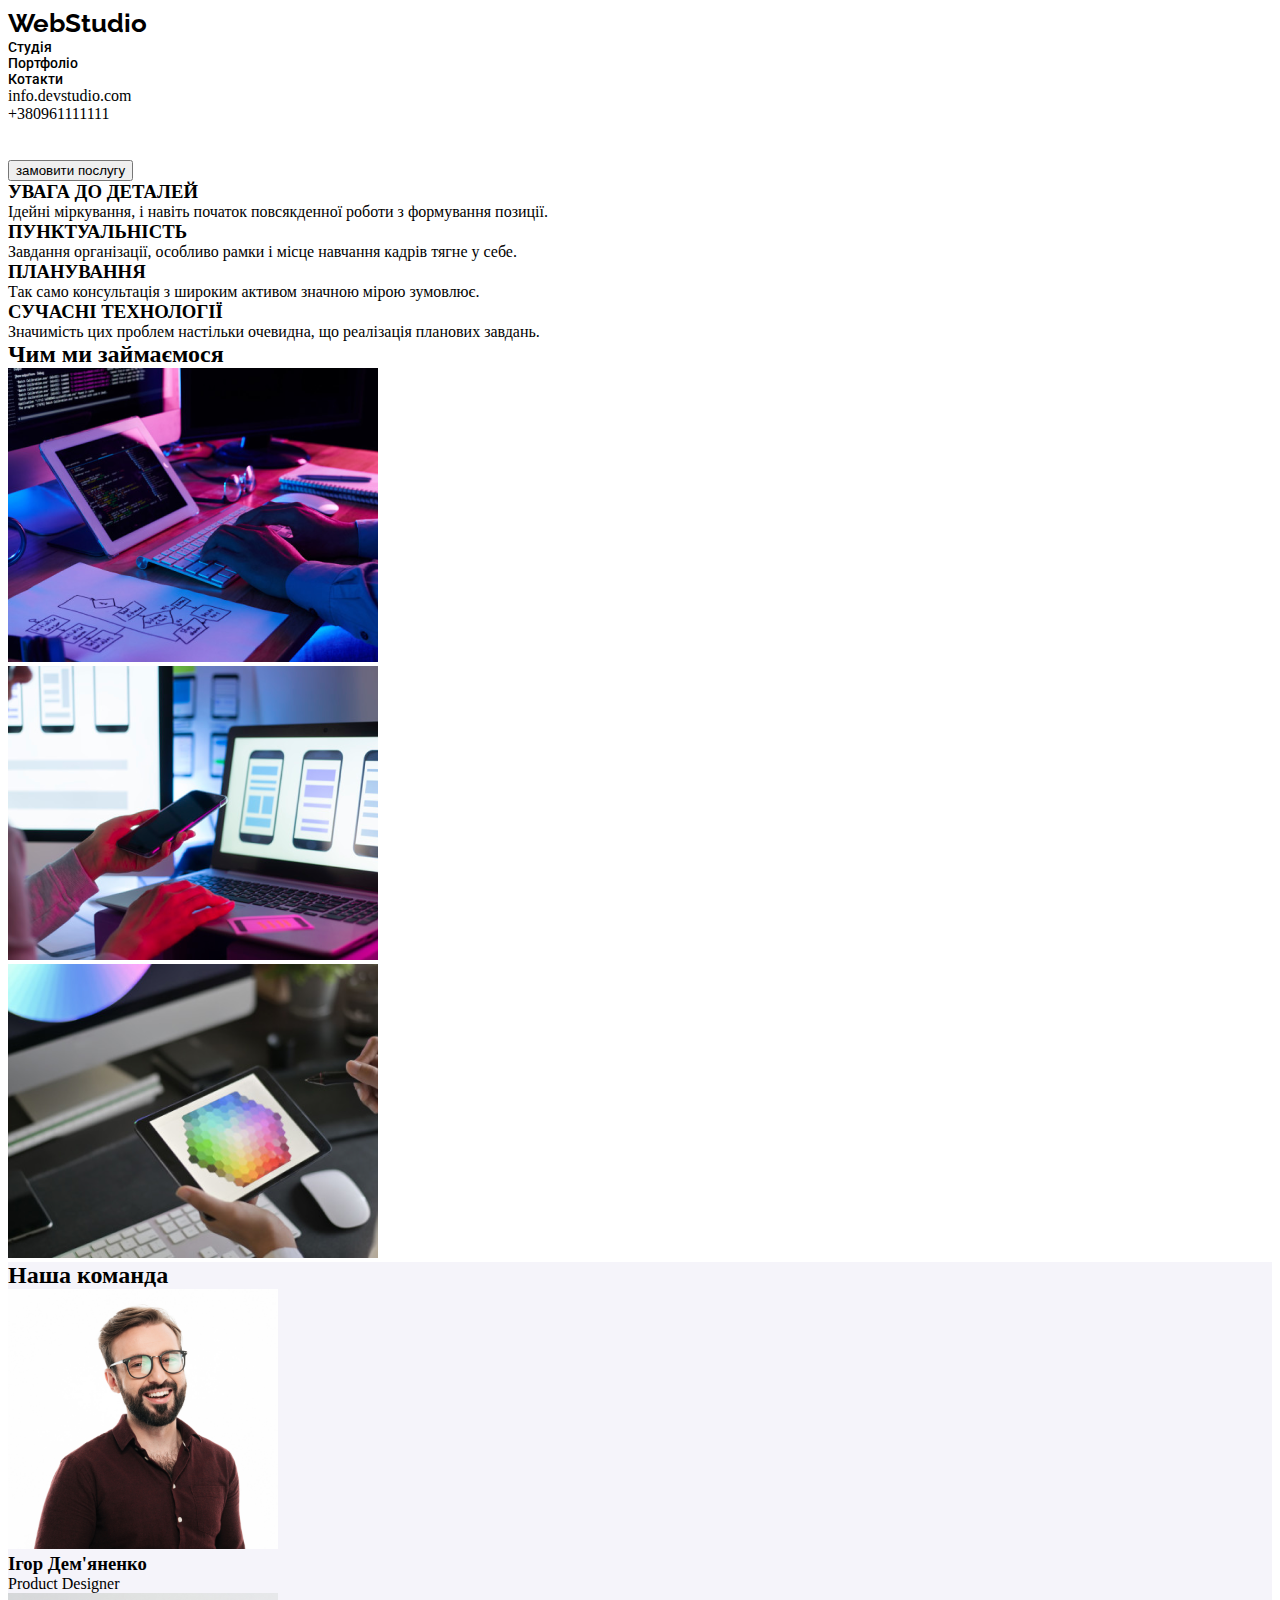
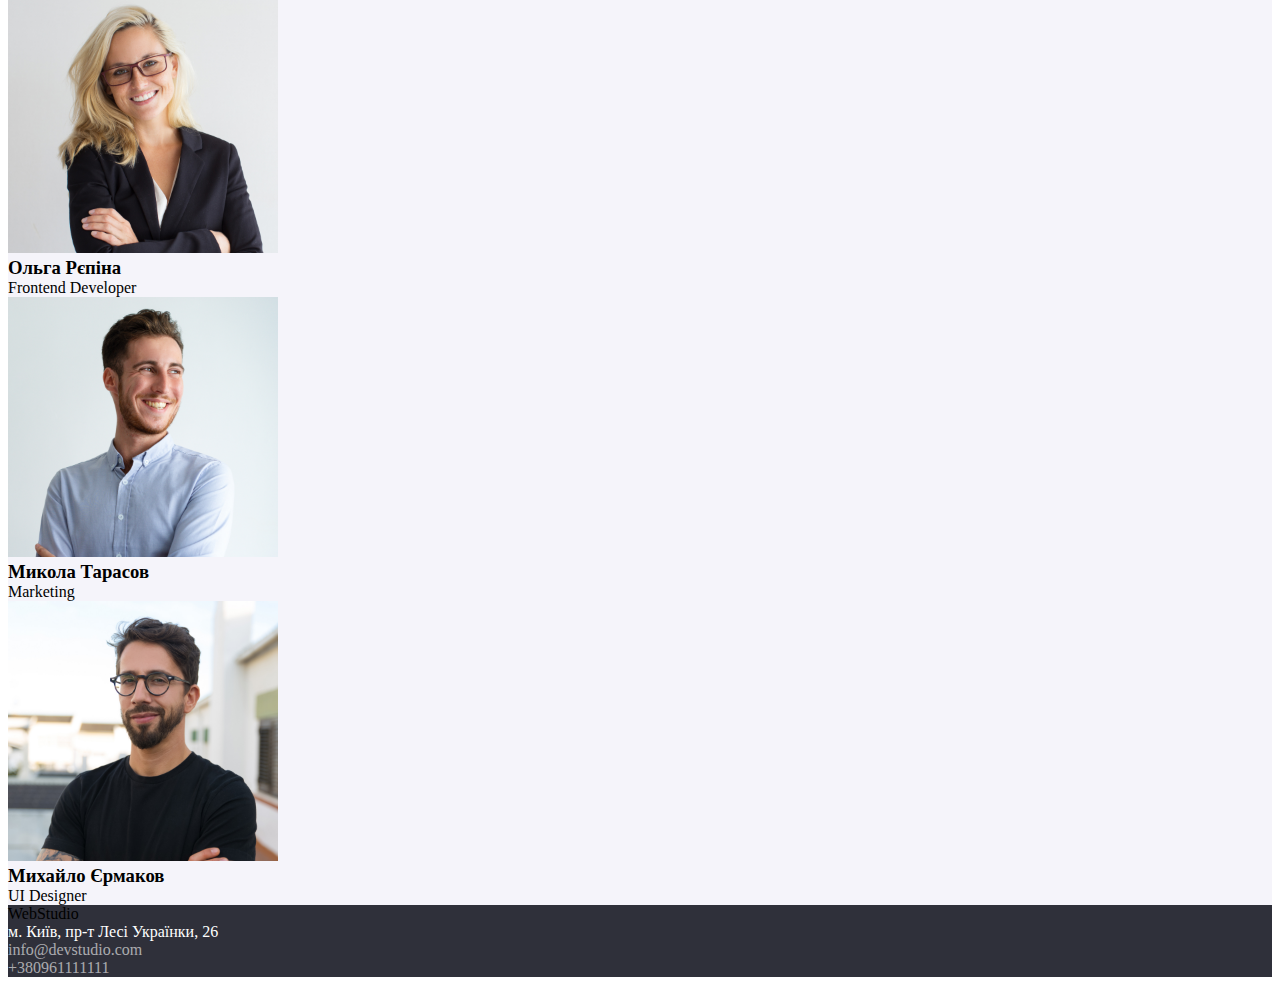
==== index.html @ 7e2179c3 "WebStudio-hw-11" ====
<!DOCTYPE html>
<html lang="en">

<head>
    <meta charset="UTF-8">
    <meta name="viewport" content="width=device-width, initial-scale=1.0">
    <title>WebStudio</title>
    <link rel="preconnect" href="https://fonts.googleapis.com">
<link rel="preconnect" href="https://fonts.gstatic.com" crossorigin>
<link href="https://fonts.googleapis.com/css2?family=Raleway:ital,wght@0,700;1,700&family=Roboto:wght@400;500;700;900&display=swap" rel="stylesheet">
<link rel="stylesheet" href="./css/normalize.css">
    <link rel="stylesheet" href="./css/style.css">
</head>

<body>
    <header class="header">
        <a class="header-homepage" href="./index.html">WebStudio</a>                                                         
        <nav class="header-nav">                                                         
            <ul class="header-list">                                                         
                <li class="header-list-item">                                                        
                    <a class="header-list-item-link" href="./index.html">Студiя</a>                                                      
                </li>                                                        

                <li class="header-list-item">                                                        
                    <a class="header-list-item-link" href="./portfolio.html">Портфолiо</a>                                                       
                </li>                                                        



                <li class="header-list-item">                                                        
                    <a class="header-list-item-link" href="#">Котакти</a>                                                        
                </li>




            </ul>
        </nav>
    
        <ul class="header-contacts" >
            <li class="header-contacts-item" >
                <a class="header-contacts-link" href="mailto:info@devstudio.com">info.devstudio.com</a>
            </li>
            <li class="header-contacts-item" >
                <a class="header-contacts-link" href="tel:+380961111111">+380961111111</a>
            </li>
        </ul>
    </header>
    <main class="main" >
        <section class="hero">
            <h1 class="hero-heading">ЕФЕКТИВНI РIШЕННЯ ДЛЯ ВАШОГО БIЗНЕСУ</h1>
            <button class="hero-button" type="button">замовити послугу</button>
        </section>

        <section class="main-section-about" >
            <ul class="main-section-about-list" >
                <li class="main-section-about-list-item" >
                    <h3 class="main-section-about-list-item-heading" >УВАГА ДО ДЕТАЛЕЙ</h3>
                    <p class="main-section-about-list-item-paragraph">Ідейні міркування, і навіть початок повсякденної роботи з формування позиції.</p>
                </li>
                <li>
                    <h3 class="main-section-about-list-item-heading" >ПУНКТУАЛЬНІСТЬ</h3>
                    <p class="main-section-about-list-item-paragraph" >Завдання організації, особливо рамки і місце навчання кадрів тягне у себе.</p>
                </li>
                <li>
                    <h3 class="main-section-about-list-item-heading" >ПЛАНУВАННЯ</h3>
                    <p class="main-section-about-list-item-paragraph" >Так само консультація з широким активом значною мірою зумовлює.</p>
                </li>
                <li>
                    <h3 class="main-section-about-list-item-heading" >СУЧАСНІ ТЕХНОЛОГІЇ</h3>
                    <p class="main-section-about-list-item-paragraph" >Значимість цих проблем настільки очевидна, що реалізація планових завдань.</p>
                </li>
            </ul>
        </section>
        <section class="main-section-creations">
            <h2 class="main-section-creations-heading" >Чим ми займаємося</h2>
            <ul class="main-section-creations-list" >
                <li class="main-section-creations-list-item" > <img class="main-section-creations-list-item-img" src="./img/programming.png" alt="programming" width="370" height="294" title="programming">
                </li>
                <li class="main-section-creations-list-item" > <img class="main-section-creations-list-item-img" src="./img/frontend.png" alt="front-end" width="370" height="294" title="front-end"> </li>
                <li class="main-section-creations-list-item" > <img class="main-section-creations-list-item-img" src="./img/designing.png" alt="designing" width="370" height="294" title="designing"> </li>
            </ul>
        </section>

        <section class="main-section-team">
            <h2 class="main-section-team-heading" >Наша команда</h2>
            <ul class="main-section-team-list">

                <li class="main-section-team-list-item" >
                    <figure class="main-section-team-list-item-figure" >
                        <img class="main-section-team-list-item-figure-img" src="./img/productDesigner.jpg" alt="product designer" width="270" height="270">
                        <figcaption  class="main-section-team-list-item-figure-figcaption" >
                            <h3 class="main-section-team-list-item-figure-figcaption-heading" >Ігор Дем'яненко</h3>
                            <p class="main-section-team-list-item-figure-figcaption-paragraph" >Product Designer</p>
                        </figcaption>
                    </figure>
                </li>
                <li class="main-section-team-list-item" >
                    <figure class="main-section-team-list-item-figure" >
                        <img class="main-section-team-list-item-figure-img"  src="./img/frontendDeveloper.jpg" alt="Frontend Developer" width="270" height="270">
                        <figcaption class="main-section-team-list-item-figure-figcaption" >
                            <h3 class="main-section-team-list-item-figure-figcaption-heading" >Ольга Рєпіна</h3>
                            <p class="main-section-team-list-item-figure-figcaption-paragraph" >Frontend Developer</p>
                        </figcaption>
                    </figure>
                </li>
                <li class="main-section-team-list-item" >
                    <figure class="main-section-team-list-item-figure" >
                        <img class="main-section-team-list-item-figure-img"  src="./img/marketing.jpg" alt="Marketing" width="270" height="270">
                        <figcaption class="main-section-team-list-item-figure-figcaption" >
                            <h3 class="main-section-team-list-item-figure-figcaption-heading" >Микола Тарасов</h3>
                            <p class="main-section-team-list-item-figure-figcaption-paragraph" >Marketing</p>
                        </figcaption>
                    </figure>
                </li>
                <li class="main-section-team-list-item" >
                    <figure class="main-section-team-list-item-figure" >
                        <img  class="main-section-team-list-item-figure-img" src="./img/UIdesigner.jpg" alt="UI designer" width="270" height="270">
                        <figcaption class="main-section-team-list-item-figure-figcaption" >
                            <h3 class="main-section-team-list-item-figure-figcaption-heading" >Михайло Єрмаков</h3>
                            <p class="main-section-team-list-item-figure-figcaption-paragraph" >UI Designer</p>
                        </figcaption>
                    </figure>
                </li>
                
            </ul>
        </section>
    </main>
    <footer class="footer">
        <a class="footer-link" href="./index.html">WebStudio</a>
        <address class="footer-address">
            <ul class="footer-address-list">
                <li class="footer-address-list-item">
                    <p class="footer-address-list-item-paragraph">м. Київ, пр-т Лесі Українки, 26</p>
                </li>

                <li class="footer-address-list-item">
                    <a class="footer-address-list-item-link" href="mailto:info&#64;devstudio.com">info@devstudio.com</a>
                </li>
                <li class="footer-address-list-item">
                    <a class="footer-address-list-item-link" href="tel:+380961111111">+380961111111</a>
                </li>
            </ul>
        </address>
    </footer>
</body>

</html>
---- css/style.css ----
:root {
    --dark-main: rgb(47, 48, 58);
    --blue-main: rgb(33, 150, 243);
    --gray-main: rgb(245, 244, 250);
    --white-main: rgb(255, 255, 255);
    --gray-footer: rgba(255, 255, 255, 0.6);
    --gray-category: rgb(117, 117, 117);

}

body {
    font-family: "Roboto" sans-serif;
    }







/* header */
ul {
    list-style: none;
}

.header-homepage {
    font-family: "Raleway";
        font-size: 26px;
        font-weight: 700;
        line-height: 31px;
        letter-spacing: 3%;
}


.header-nav {
    font-family: "Roboto";
        font-size: 14px;
        font-weight: 500;
        line-height: 16px;
        letter-spacing: 2%;
}

.header-list-item {
font-family: "Roboto";
    font-size: 14px;
    font-weight: 500;
    line-height: 16px;
    letter-spacing: 2%;
}

.list-item-link {
    font-family: "Roboto";
        font-size: 14px;
        font-weight: 500;
        line-height: 16px;
        letter-spacing: 2%;
    }


a {
    text-decoration: none;
    color: black;
}

/* main */

.main-section-button {
    background-color: var(--blue-main);
    border: none;
    width: 216px;
    height: 50px;
}

.main-section {
    background-color: var(--dark-main);
}



h1 {
    color: var(--white-main);
}

.main-section-team {
    background-color: var(--gray-main);

}

.job {
    color: var(--gray-category);
}

/* footer */

address {
    font-style: normal;
}

footer {
    background-color: var(--dark-main);
    color: var(--white-main);
}


footer>address>ul>li>a {
    color: var(--gray-footer);
}
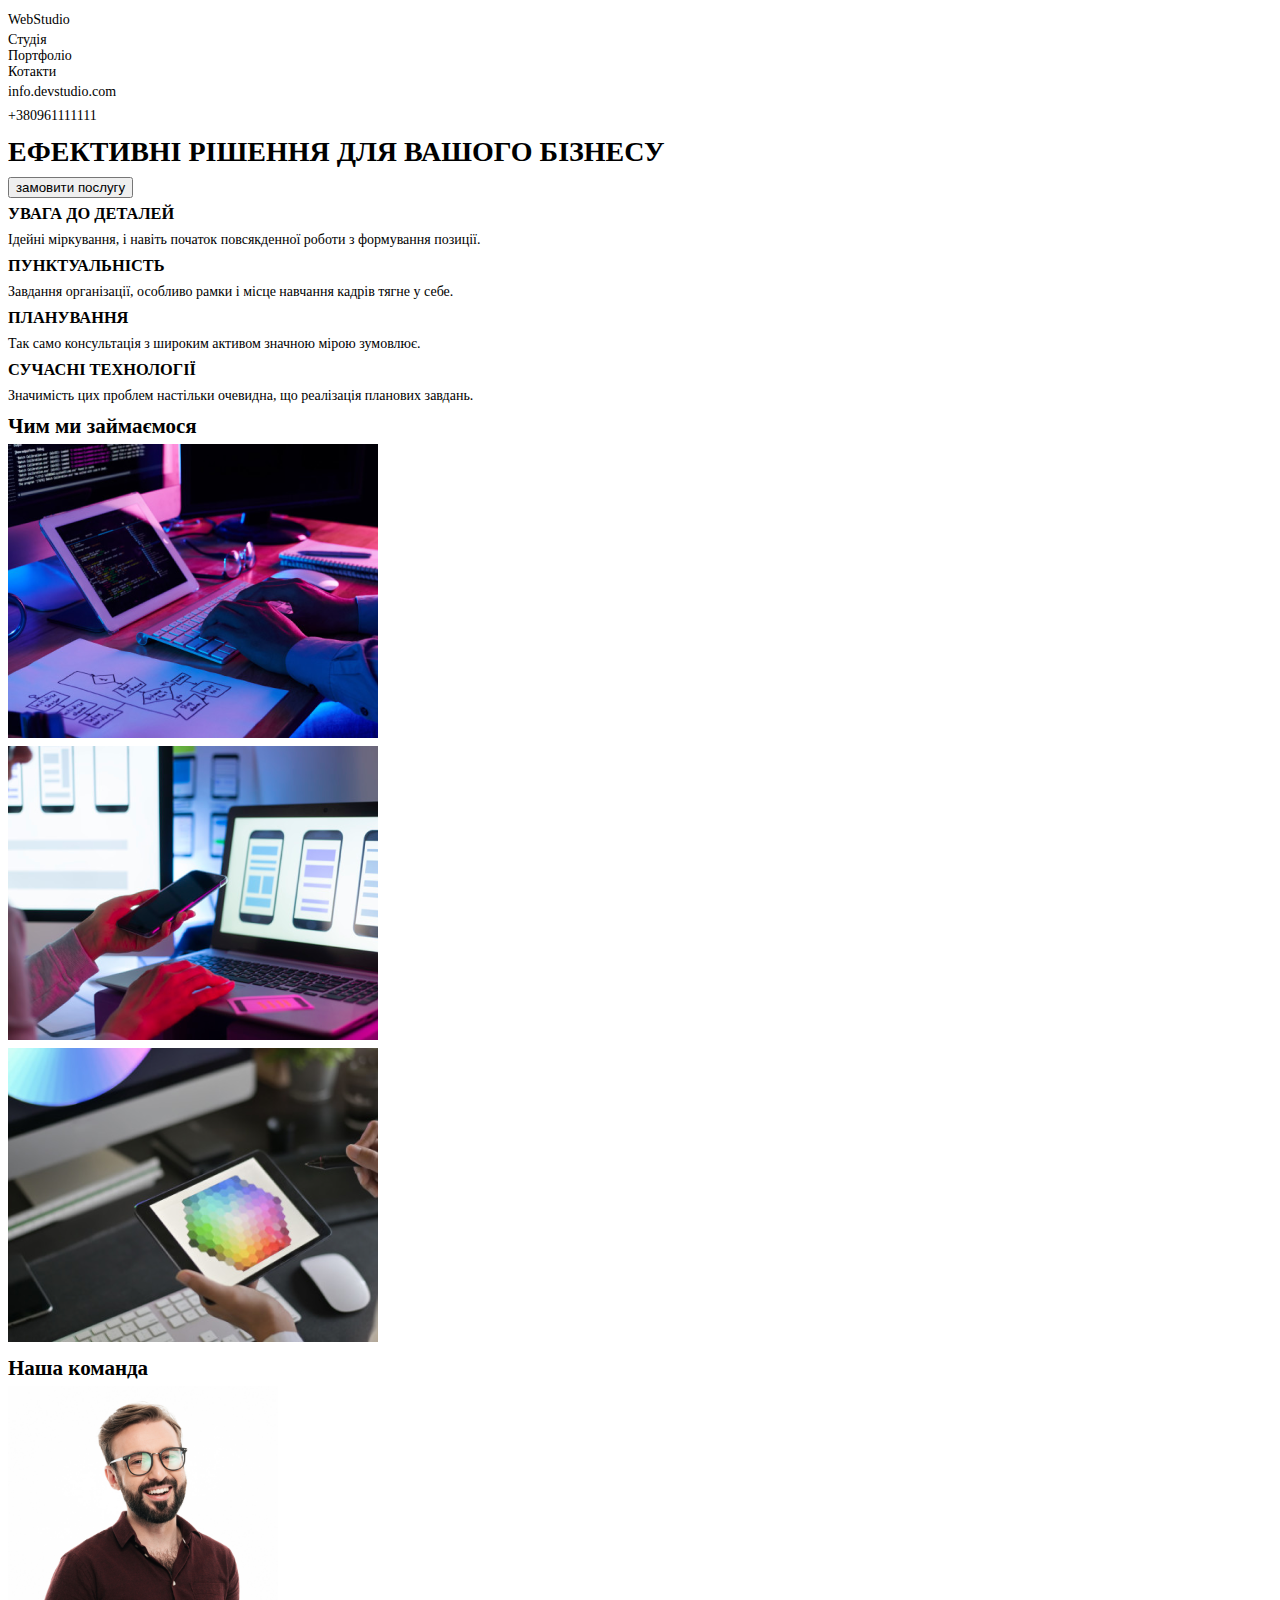
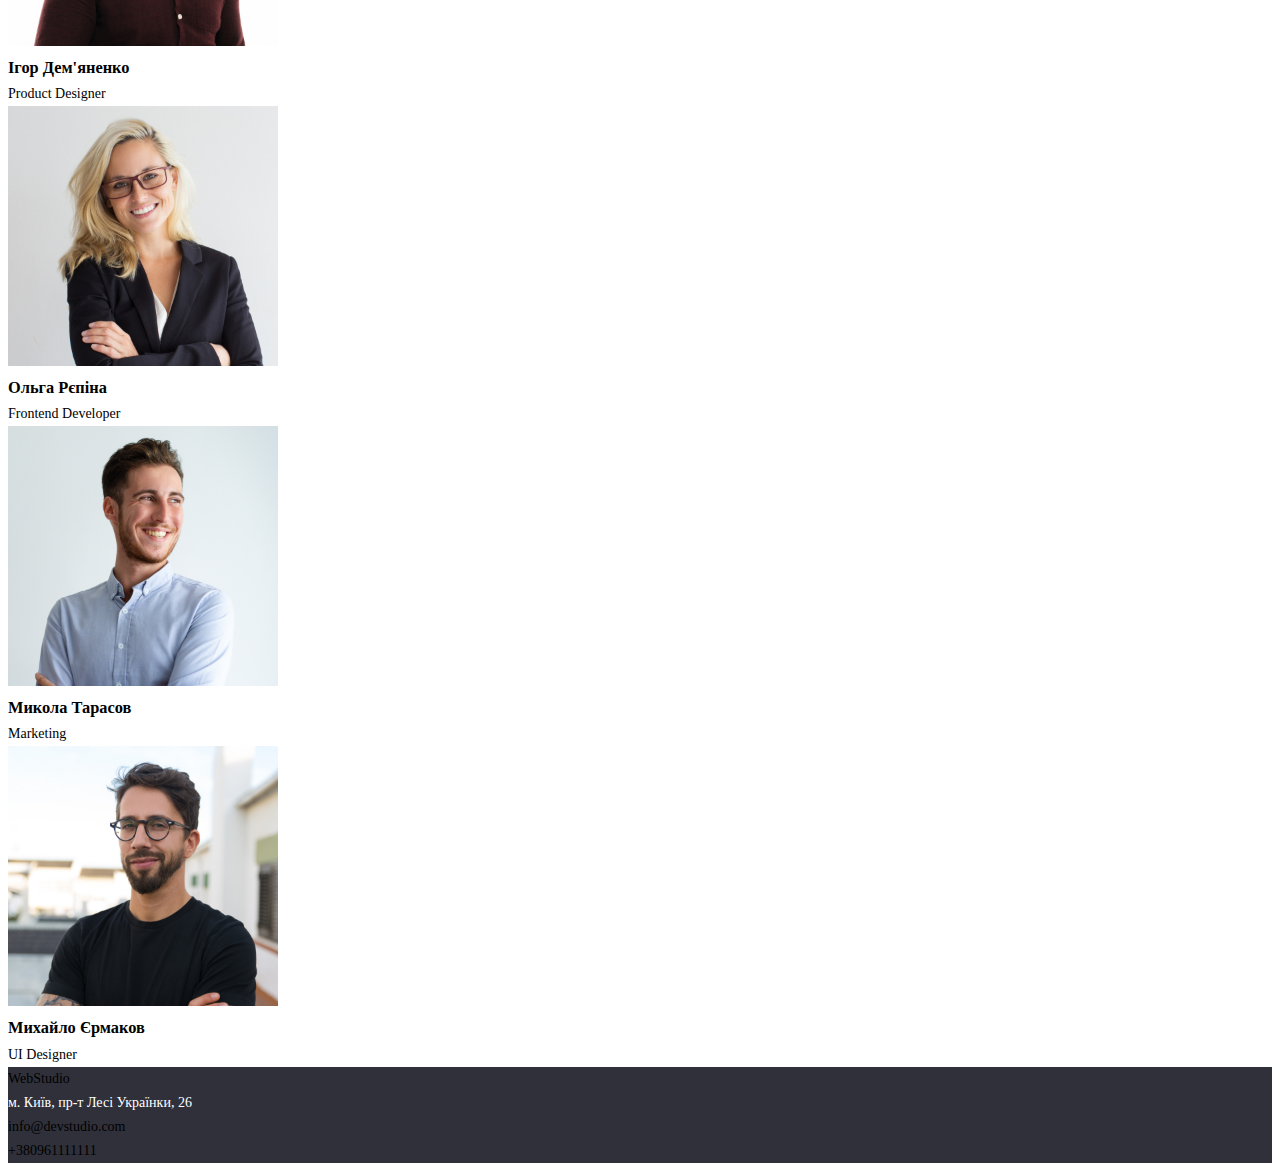
==== commit d7aae5ff: "Update index.html" ====
--- a/index.html
+++ b/index.html
@@ -1,148 +1,251 @@
 <!DOCTYPE html>
 <html lang="en">
-
-<head>
-    <meta charset="UTF-8">
-    <meta name="viewport" content="width=device-width, initial-scale=1.0">
+  <head>
+    <meta charset="UTF-8" />
+    <meta name="viewport" content="width=device-width, initial-scale=1.0" />
     <title>WebStudio</title>
-    <link rel="preconnect" href="https://fonts.googleapis.com">
-<link rel="preconnect" href="https://fonts.gstatic.com" crossorigin>
-<link href="https://fonts.googleapis.com/css2?family=Raleway:ital,wght@0,700;1,700&family=Roboto:wght@400;500;700;900&display=swap" rel="stylesheet">
-<link rel="stylesheet" href="./css/normalize.css">
-    <link rel="stylesheet" href="./css/style.css">
-</head>
-
-<body>
+    <link rel="preconnect" href="https://fonts.googleapis.com" />
+    <link rel="preconnect" href="https://fonts.gstatic.com" crossorigin />
+    <link
+      href="https://fonts.googleapis.com/css2?family=Raleway:ital,wght@0,700;1,700&family=Roboto:wght@400;500;700;900&display=swap"
+      rel="stylesheet"
+    />
+    <link rel="stylesheet" href="./css/normalize.css">
+    <link rel="stylesheet" href="./css/style.css" />
+  </head>
+
+  <body>
     <header class="header">
-        <a class="header-homepage" href="./index.html">WebStudio</a>                                                         
-        <nav class="header-nav">                                                         
-            <ul class="header-list">                                                         
-                <li class="header-list-item">                                                        
-                    <a class="header-list-item-link" href="./index.html">Студiя</a>                                                      
-                </li>                                                        
-
-                <li class="header-list-item">                                                        
-                    <a class="header-list-item-link" href="./portfolio.html">Портфолiо</a>                                                       
-                </li>                                                        
-
-
-
-                <li class="header-list-item">                                                        
-                    <a class="header-list-item-link" href="#">Котакти</a>                                                        
-                </li>
-
-
-
-
-            </ul>
-        </nav>
-    
-        <ul class="header-contacts" >
-            <li class="header-contacts-item" >
-                <a class="header-contacts-link" href="mailto:info@devstudio.com">info.devstudio.com</a>
-            </li>
-            <li class="header-contacts-item" >
-                <a class="header-contacts-link" href="tel:+380961111111">+380961111111</a>
-            </li>
-        </ul>
+      <a class="header-logo" href="./index.html">WebStudio</a>
+      <nav class="header-nav">
+        <ul class="header-nav-list">
+          <li class="header-nav-item">
+            <a class="header-nav-link" href="./index.html">Студiя</a>
+          </li>
+
+          <li class="header-list-item">
+            <a class="header-list-item-link" href="./portfolio.html"
+              >Портфолiо</a
+            >
+          </li>
+
+          <li class="header-list-item">
+            <a class="header-list-item-link" href="#">Котакти</a>
+          </li>
+        </ul>
+      </nav>
+
+      <ul class="header-contacts">
+        <li class="header-contacts-item">
+          <a class="header-contacts-link" href="mailto:info@devstudio.com"
+            >info.devstudio.com</a
+          >
+        </li>
+        <li class="header-contacts-item">
+          <a class="header-contacts-link" href="tel:+380961111111"
+            >+380961111111</a
+          >
+        </li>
+      </ul>
     </header>
-    <main class="main" >
-        <section class="hero">
-            <h1 class="hero-heading">ЕФЕКТИВНI РIШЕННЯ ДЛЯ ВАШОГО БIЗНЕСУ</h1>
-            <button class="hero-button" type="button">замовити послугу</button>
-        </section>
-
-        <section class="main-section-about" >
-            <ul class="main-section-about-list" >
-                <li class="main-section-about-list-item" >
-                    <h3 class="main-section-about-list-item-heading" >УВАГА ДО ДЕТАЛЕЙ</h3>
-                    <p class="main-section-about-list-item-paragraph">Ідейні міркування, і навіть початок повсякденної роботи з формування позиції.</p>
-                </li>
-                <li>
-                    <h3 class="main-section-about-list-item-heading" >ПУНКТУАЛЬНІСТЬ</h3>
-                    <p class="main-section-about-list-item-paragraph" >Завдання організації, особливо рамки і місце навчання кадрів тягне у себе.</p>
-                </li>
-                <li>
-                    <h3 class="main-section-about-list-item-heading" >ПЛАНУВАННЯ</h3>
-                    <p class="main-section-about-list-item-paragraph" >Так само консультація з широким активом значною мірою зумовлює.</p>
-                </li>
-                <li>
-                    <h3 class="main-section-about-list-item-heading" >СУЧАСНІ ТЕХНОЛОГІЇ</h3>
-                    <p class="main-section-about-list-item-paragraph" >Значимість цих проблем настільки очевидна, що реалізація планових завдань.</p>
-                </li>
-            </ul>
-        </section>
-        <section class="main-section-creations">
-            <h2 class="main-section-creations-heading" >Чим ми займаємося</h2>
-            <ul class="main-section-creations-list" >
-                <li class="main-section-creations-list-item" > <img class="main-section-creations-list-item-img" src="./img/programming.png" alt="programming" width="370" height="294" title="programming">
-                </li>
-                <li class="main-section-creations-list-item" > <img class="main-section-creations-list-item-img" src="./img/frontend.png" alt="front-end" width="370" height="294" title="front-end"> </li>
-                <li class="main-section-creations-list-item" > <img class="main-section-creations-list-item-img" src="./img/designing.png" alt="designing" width="370" height="294" title="designing"> </li>
-            </ul>
-        </section>
-
-        <section class="main-section-team">
-            <h2 class="main-section-team-heading" >Наша команда</h2>
-            <ul class="main-section-team-list">
-
-                <li class="main-section-team-list-item" >
-                    <figure class="main-section-team-list-item-figure" >
-                        <img class="main-section-team-list-item-figure-img" src="./img/productDesigner.jpg" alt="product designer" width="270" height="270">
-                        <figcaption  class="main-section-team-list-item-figure-figcaption" >
-                            <h3 class="main-section-team-list-item-figure-figcaption-heading" >Ігор Дем'яненко</h3>
-                            <p class="main-section-team-list-item-figure-figcaption-paragraph" >Product Designer</p>
-                        </figcaption>
-                    </figure>
-                </li>
-                <li class="main-section-team-list-item" >
-                    <figure class="main-section-team-list-item-figure" >
-                        <img class="main-section-team-list-item-figure-img"  src="./img/frontendDeveloper.jpg" alt="Frontend Developer" width="270" height="270">
-                        <figcaption class="main-section-team-list-item-figure-figcaption" >
-                            <h3 class="main-section-team-list-item-figure-figcaption-heading" >Ольга Рєпіна</h3>
-                            <p class="main-section-team-list-item-figure-figcaption-paragraph" >Frontend Developer</p>
-                        </figcaption>
-                    </figure>
-                </li>
-                <li class="main-section-team-list-item" >
-                    <figure class="main-section-team-list-item-figure" >
-                        <img class="main-section-team-list-item-figure-img"  src="./img/marketing.jpg" alt="Marketing" width="270" height="270">
-                        <figcaption class="main-section-team-list-item-figure-figcaption" >
-                            <h3 class="main-section-team-list-item-figure-figcaption-heading" >Микола Тарасов</h3>
-                            <p class="main-section-team-list-item-figure-figcaption-paragraph" >Marketing</p>
-                        </figcaption>
-                    </figure>
-                </li>
-                <li class="main-section-team-list-item" >
-                    <figure class="main-section-team-list-item-figure" >
-                        <img  class="main-section-team-list-item-figure-img" src="./img/UIdesigner.jpg" alt="UI designer" width="270" height="270">
-                        <figcaption class="main-section-team-list-item-figure-figcaption" >
-                            <h3 class="main-section-team-list-item-figure-figcaption-heading" >Михайло Єрмаков</h3>
-                            <p class="main-section-team-list-item-figure-figcaption-paragraph" >UI Designer</p>
-                        </figcaption>
-                    </figure>
-                </li>
-                
-            </ul>
-        </section>
+    <main class="main">
+      <section class="hero">
+        <h1 class="hero-heading">ЕФЕКТИВНI РIШЕННЯ ДЛЯ ВАШОГО БIЗНЕСУ</h1>
+        <button class="hero-button" type="button">замовити послугу</button>
+      </section>
+
+      <section class="advantages">
+        <ul class="advantages-list">
+          <li class="advantages-list-item">
+            <h3 class="advantages-item-title">УВАГА ДО ДЕТАЛЕЙ</h3>
+            <p class="advantages-item-text">
+              Ідейні міркування, і навіть початок повсякденної роботи з
+              формування позиції.
+            </p>
+          </li>
+          <li>
+            <h3 class="advantages-list-item">ПУНКТУАЛЬНІСТЬ</h3>
+            <p class="advantages-item-title">
+              Завдання організації, особливо рамки і місце навчання кадрів тягне
+              у себе.
+            </p>
+          </li>
+          <li>
+            <h3 class="advantages-list-item">ПЛАНУВАННЯ</h3>
+            <p class="advantages-item-title">
+              Так само консультація з широким активом значною мірою зумовлює.
+            </p>
+          </li>
+          <li>
+            <h3 class="advantages-list-item">
+              СУЧАСНІ ТЕХНОЛОГІЇ
+            </h3>
+            <p class="advantages-item-title">
+              Значимість цих проблем настільки очевидна, що реалізація планових
+              завдань.
+            </p>
+          </li>
+        </ul>
+        
+      </section>
+      <section class="about">
+        <h2 class="about-title">Чим ми займаємося</h2>
+        <ul class="about-list">
+          <li class="about-list-item">
+            <img
+              class="about-item-img"
+              src="./img/programming.png"
+              alt="programming"
+              width="370"
+              height="294"
+              title="programming"
+            />
+          </li>
+          <li class="about-list-item">
+            <img
+              class="about-item-img"
+              src="./img/frontend.png"
+              alt="front-end"
+              width="370"
+              height="294"
+              title="front-end"
+            />
+          </li>
+          <li class="about-list-item">
+            <img
+              class="about-item-img"
+              src="./img/designing.png"
+              alt="designing"
+              width="370"
+              height="294"
+              title="designing"
+            />
+          </li>
+        </ul>
+      </section>
+
+      <section class="team">
+        <h2 class="team-title">Наша команда</h2>
+        <ul class="team-list">
+          <li class="team-list-item">
+            <figure class="team-item-figure">
+              <img
+                class="team-img"
+                src="./img/productDesigner.jpg"
+                alt="product designer"
+                width="270"
+                height="270"
+              />
+              <figcaption class="team-item-caption">
+                <h3
+                  class="caption-title"
+                >
+                  Ігор Дем'яненко
+                </h3>
+                <p
+                  class="caption-text"
+                >
+                  Product Designer
+                </p>
+              </figcaption>
+            </figure>
+          </li>
+          <li class="team-list-item">
+            <figure class="team-item-figure">
+              <img
+                class="team-img"
+                src="./img/frontendDeveloper.jpg"
+                alt="Frontend Developer"
+                width="270"
+                height="270"
+              />
+              <figcaption class="team-item-caption">
+                <h3
+                  class="caption-title"
+                >
+                  Ольга Рєпіна
+                </h3>
+                <p
+                  class="caption-text"
+                >
+                  Frontend Developer
+                </p>
+              </figcaption>
+            </figure>
+          </li>
+          <li class="team-list-item">
+            <figure class="team-item-figure">
+              <img
+                class="main-sectio"
+                src="./img/marketing.jpg"
+                alt="Marketing"
+                width="270"
+                height="270"
+              />
+              <figcaption class="team-item-caption">
+                <h3
+                  class="caption-title"
+                >
+                  Микола Тарасов
+                </h3>
+                <p
+                  class="caption-text"
+                >
+                  Marketing
+                </p>
+              </figcaption>
+            </figure>
+          </li>
+          <li class="team-list-item">
+            <figure class="team-item-figure">
+              <img
+                class="team-img"
+                src="./img/UIdesigner.jpg"
+                alt="UI designer"
+                width="270"
+                height="270"
+              />
+              <figcaption class="team-item-caption">
+                <h3
+                  class="caption-title"
+                >
+                  Михайло Єрмаков
+                </h3>
+                <p
+                  class="caption-text"
+                >
+                  UI Designer
+                </p>
+              </figcaption>
+            </figure>
+          </li>
+        </ul>
+      </section>
     </main>
     <footer class="footer">
-        <a class="footer-link" href="./index.html">WebStudio</a>
-        <address class="footer-address">
-            <ul class="footer-address-list">
-                <li class="footer-address-list-item">
-                    <p class="footer-address-list-item-paragraph">м. Київ, пр-т Лесі Українки, 26</p>
-                </li>
-
-                <li class="footer-address-list-item">
-                    <a class="footer-address-list-item-link" href="mailto:info&#64;devstudio.com">info@devstudio.com</a>
-                </li>
-                <li class="footer-address-list-item">
-                    <a class="footer-address-list-item-link" href="tel:+380961111111">+380961111111</a>
-                </li>
-            </ul>
-        </address>
+      <a class="footer-logo" href="./index.html">WebStudio</a>
+      <address class="footer-address">
+        <ul class="footer-address-list">
+          <li class="footer-address-item">
+            <p class="footer-address-text">
+              м. Київ, пр-т Лесі Українки, 26
+            </p>
+          </li>
+
+          <li class="footer-address-list-item">
+            <a
+              class="footer-address-mail"
+              href="mailto:info&#64;devstudio.com"
+              >info@devstudio.com</a
+            >
+          </li>
+          <li class="footer-address-list-item">
+            <a class="footer-address-tel" href="tel:+380961111111"
+              >+380961111111</a
+            >
+          </li>
+        </ul>
+      </address>
     </footer>
-</body>
-
-</html>+  </body>
+</html>
--- a/css/style.css
+++ b/css/style.css
@@ -9,6 +9,9 @@
 }
 
 body {
+    font-size: 14px ;
+    font-weight: 400 ;
+    line-height: calc(24 / 14) ;
     font-family: "Roboto" sans-serif;
     }
 
@@ -19,7 +22,7 @@
 
 
 /* header */
-ul {
+.advantages-list, .about-list, .team-list, .footer-address-list{
     list-style: none;
 }
 
@@ -32,32 +35,28 @@
 }
 
 
-.header-nav {
-    font-family: "Roboto";
-        font-size: 14px;
+.header-nav {    
         font-weight: 500;
-        line-height: 16px;
+        line-height: calc(16 / 14);
         letter-spacing: 2%;
 }
 
 .header-list-item {
-font-family: "Roboto";
-    font-size: 14px;
     font-weight: 500;
-    line-height: 16px;
+    line-height: calc(16 / 14) ;
     letter-spacing: 2%;
 }
 
 .list-item-link {
-    font-family: "Roboto";
-        font-size: 14px;
+    
+    
         font-weight: 500;
-        line-height: 16px;
+    
         letter-spacing: 2%;
     }
 
 
-a {
+a:not(footer) {
     text-decoration: none;
     color: black;
 }
@@ -77,7 +76,7 @@
 
 
 
-h1 {
+h.hero-heading {
     color: var(--white-main);
 }
 
@@ -96,12 +95,12 @@
     font-style: normal;
 }
 
-footer {
+.footer {
     background-color: var(--dark-main);
     color: var(--white-main);
 }
 
 
-footer>address>ul>li>a {
+.footer-address-list-item-link {
     color: var(--gray-footer);
 }
